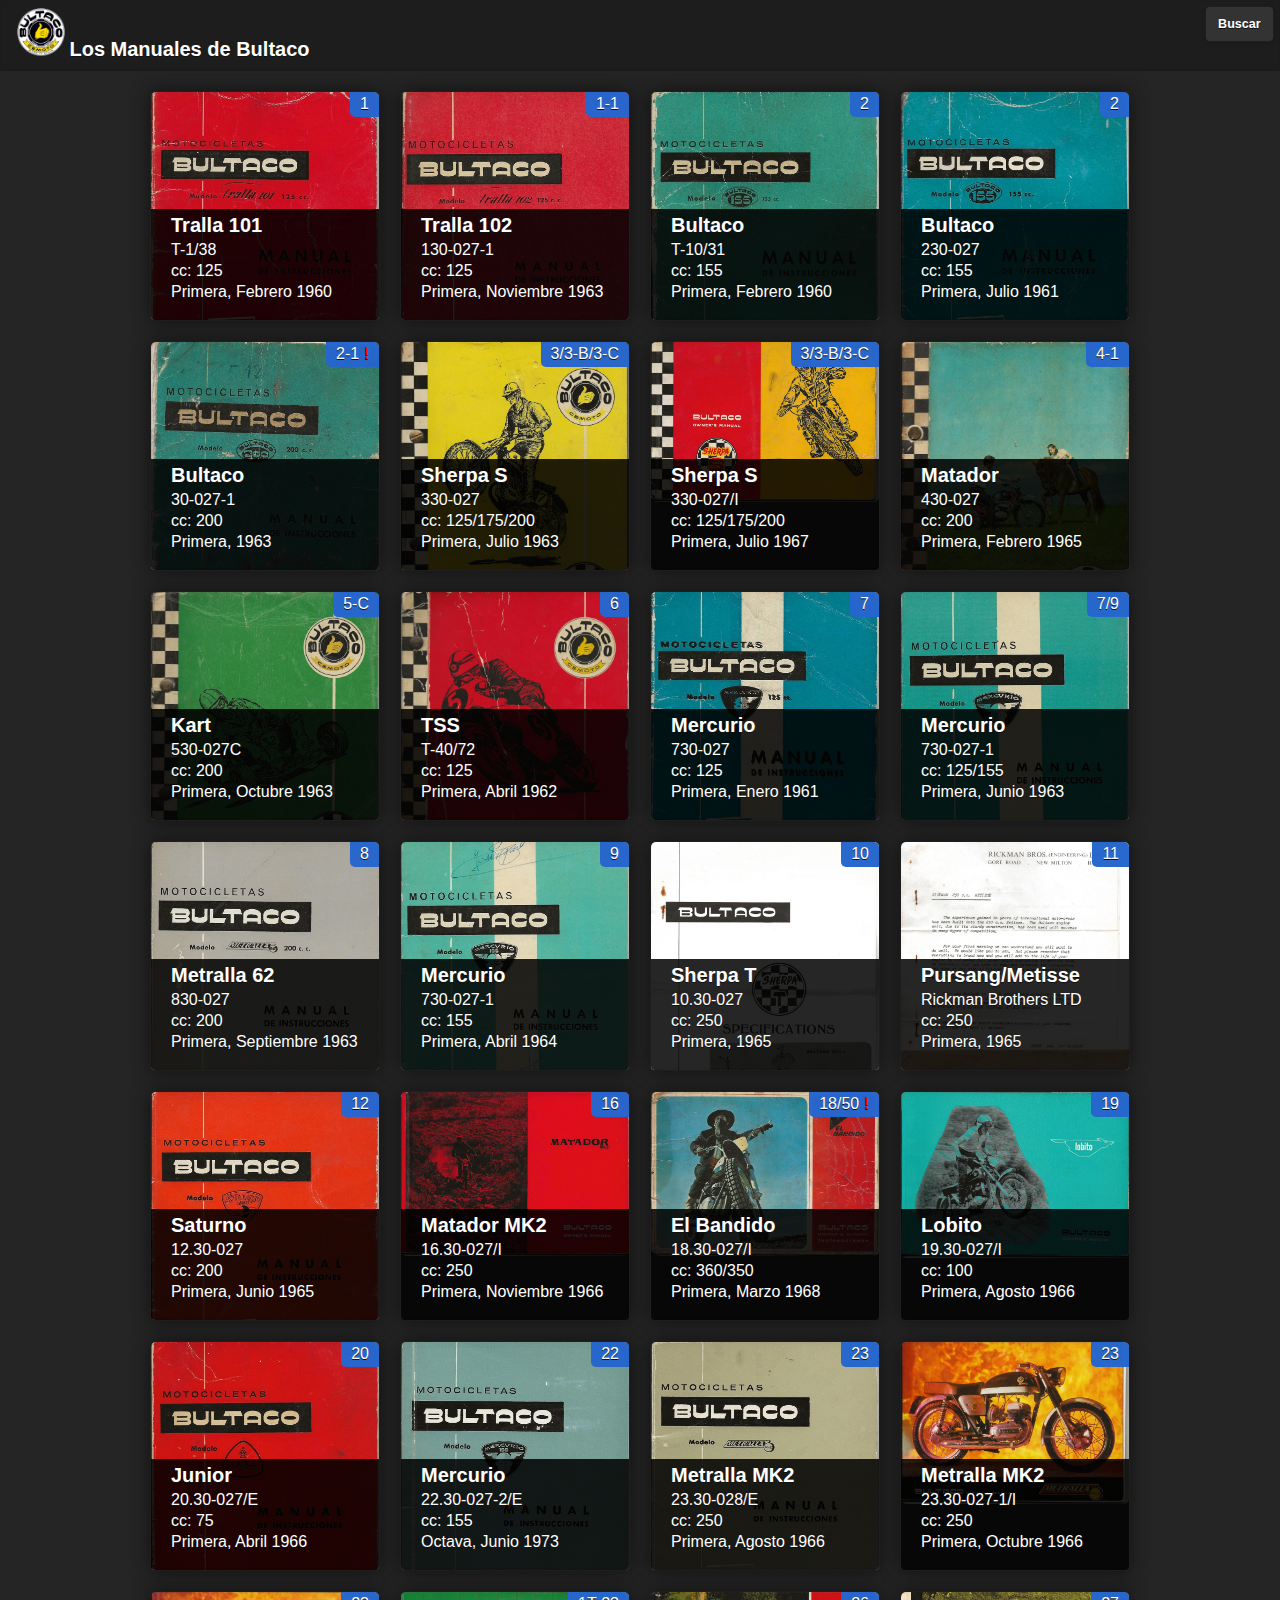
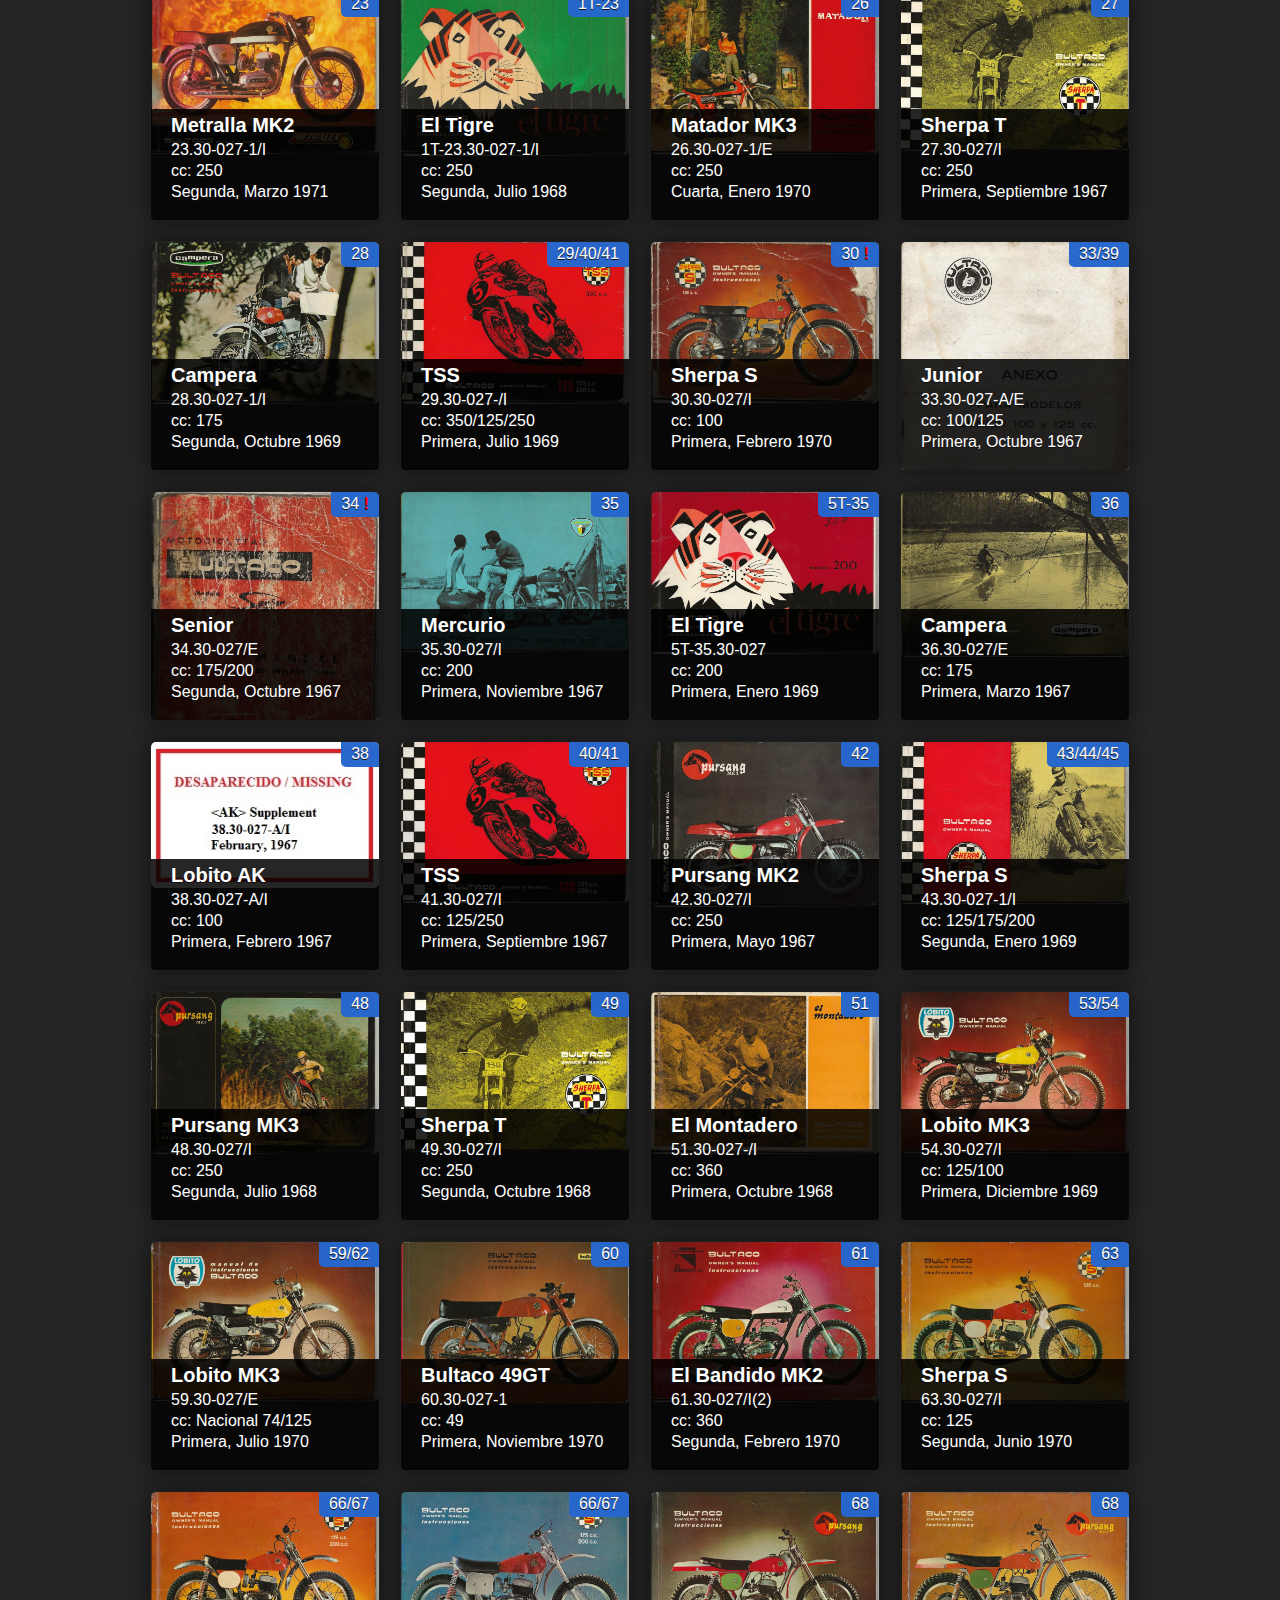
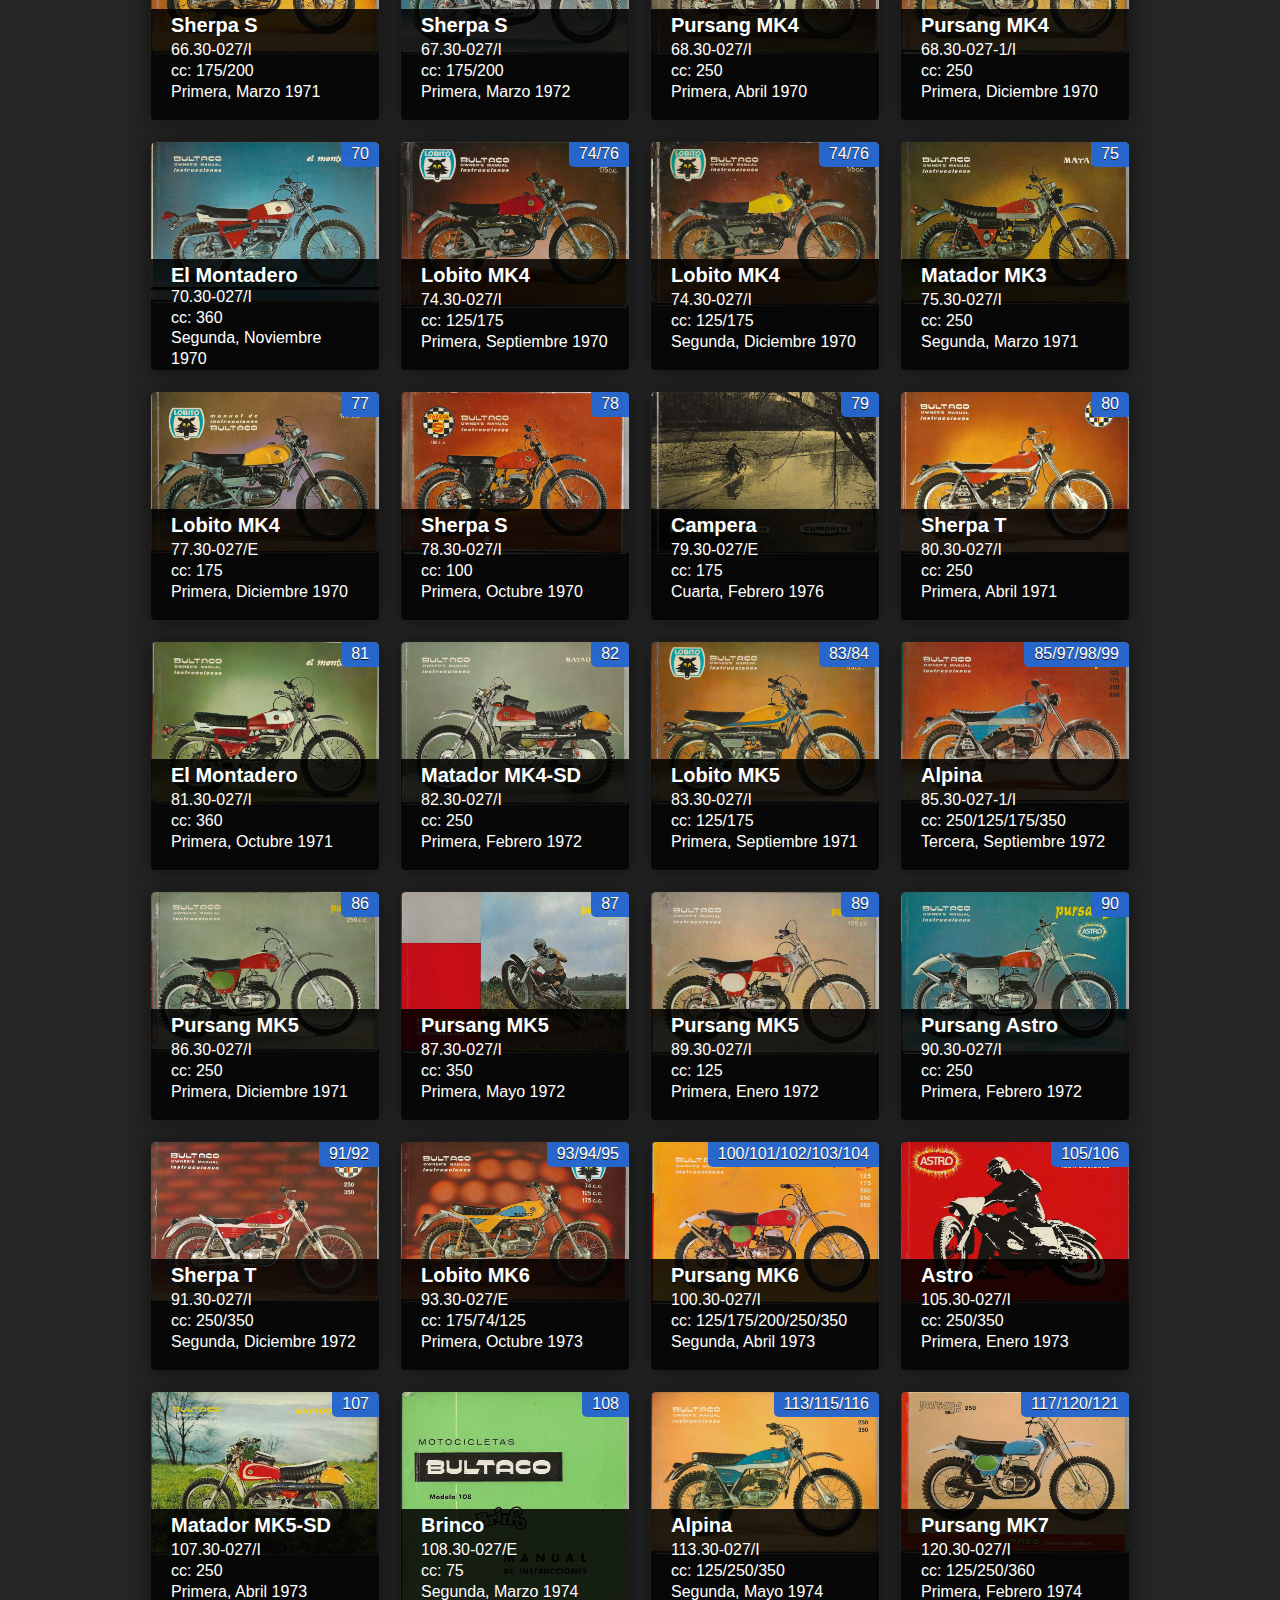
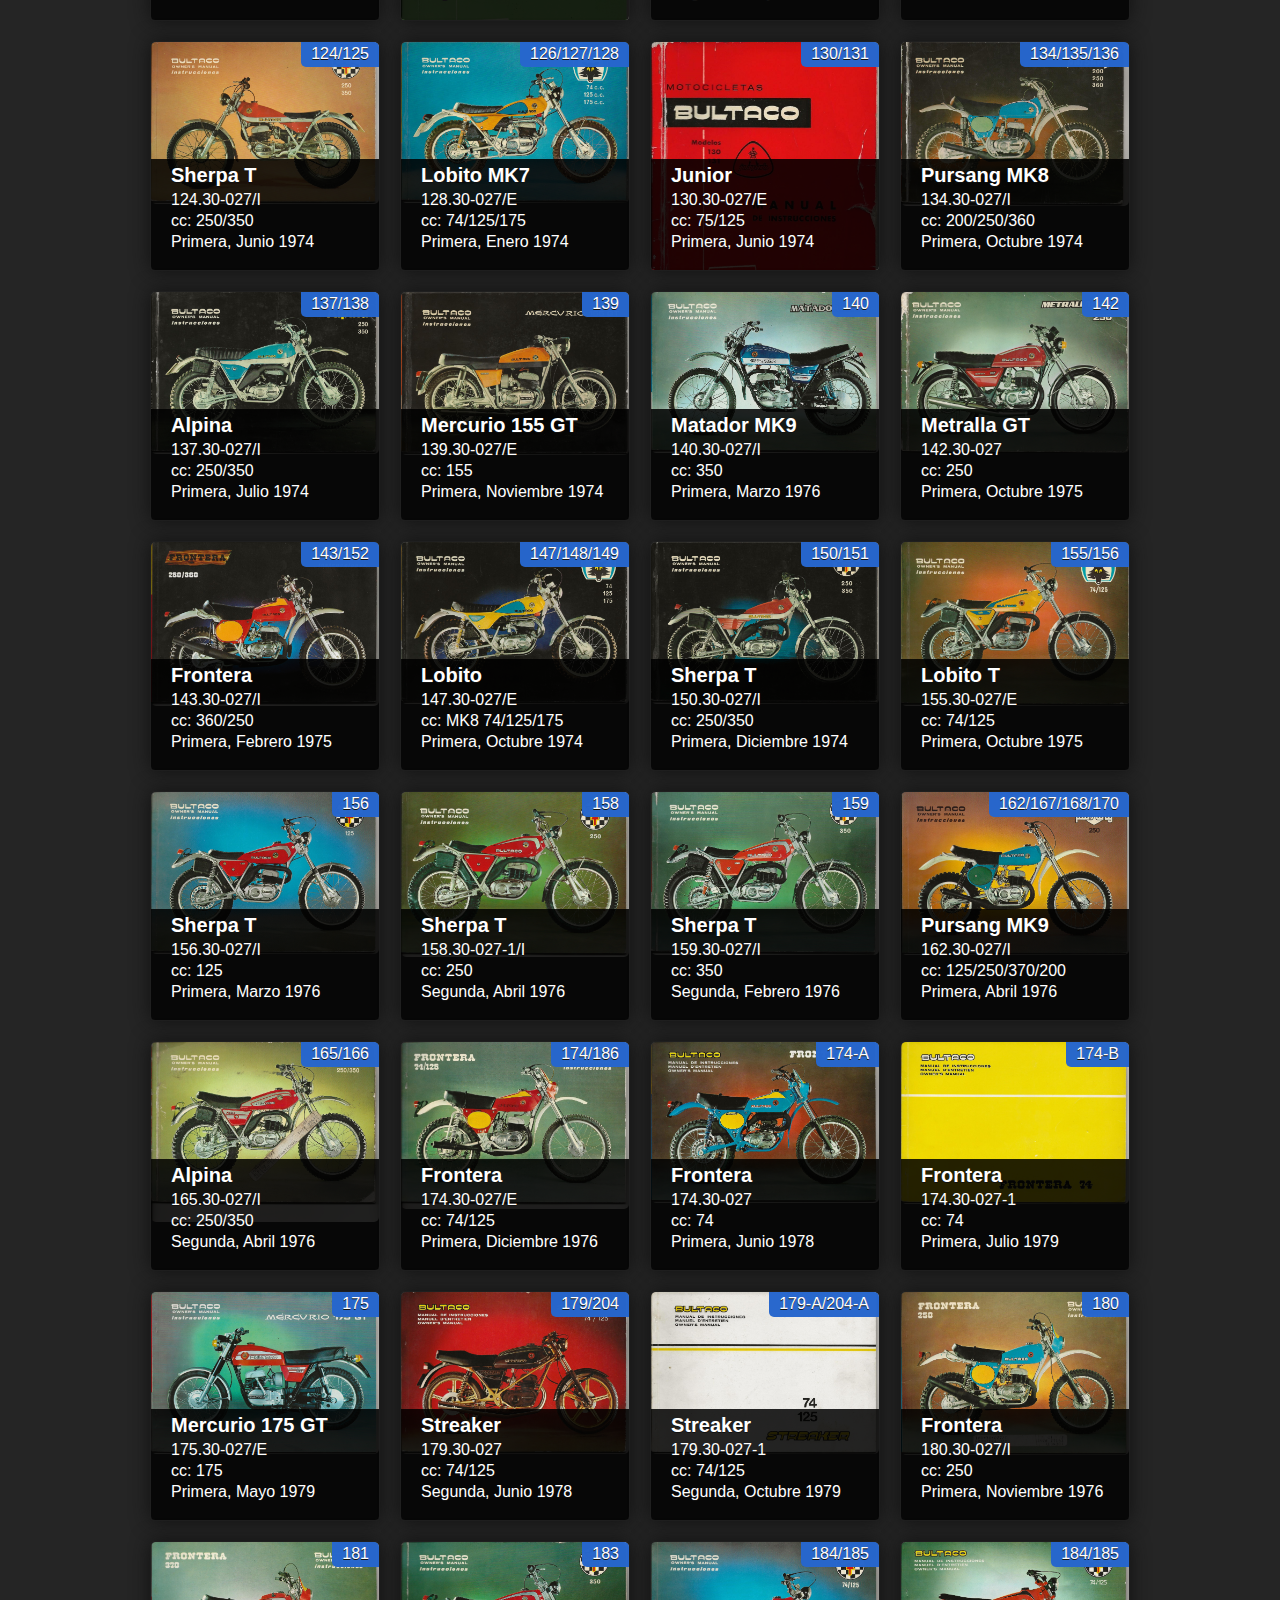
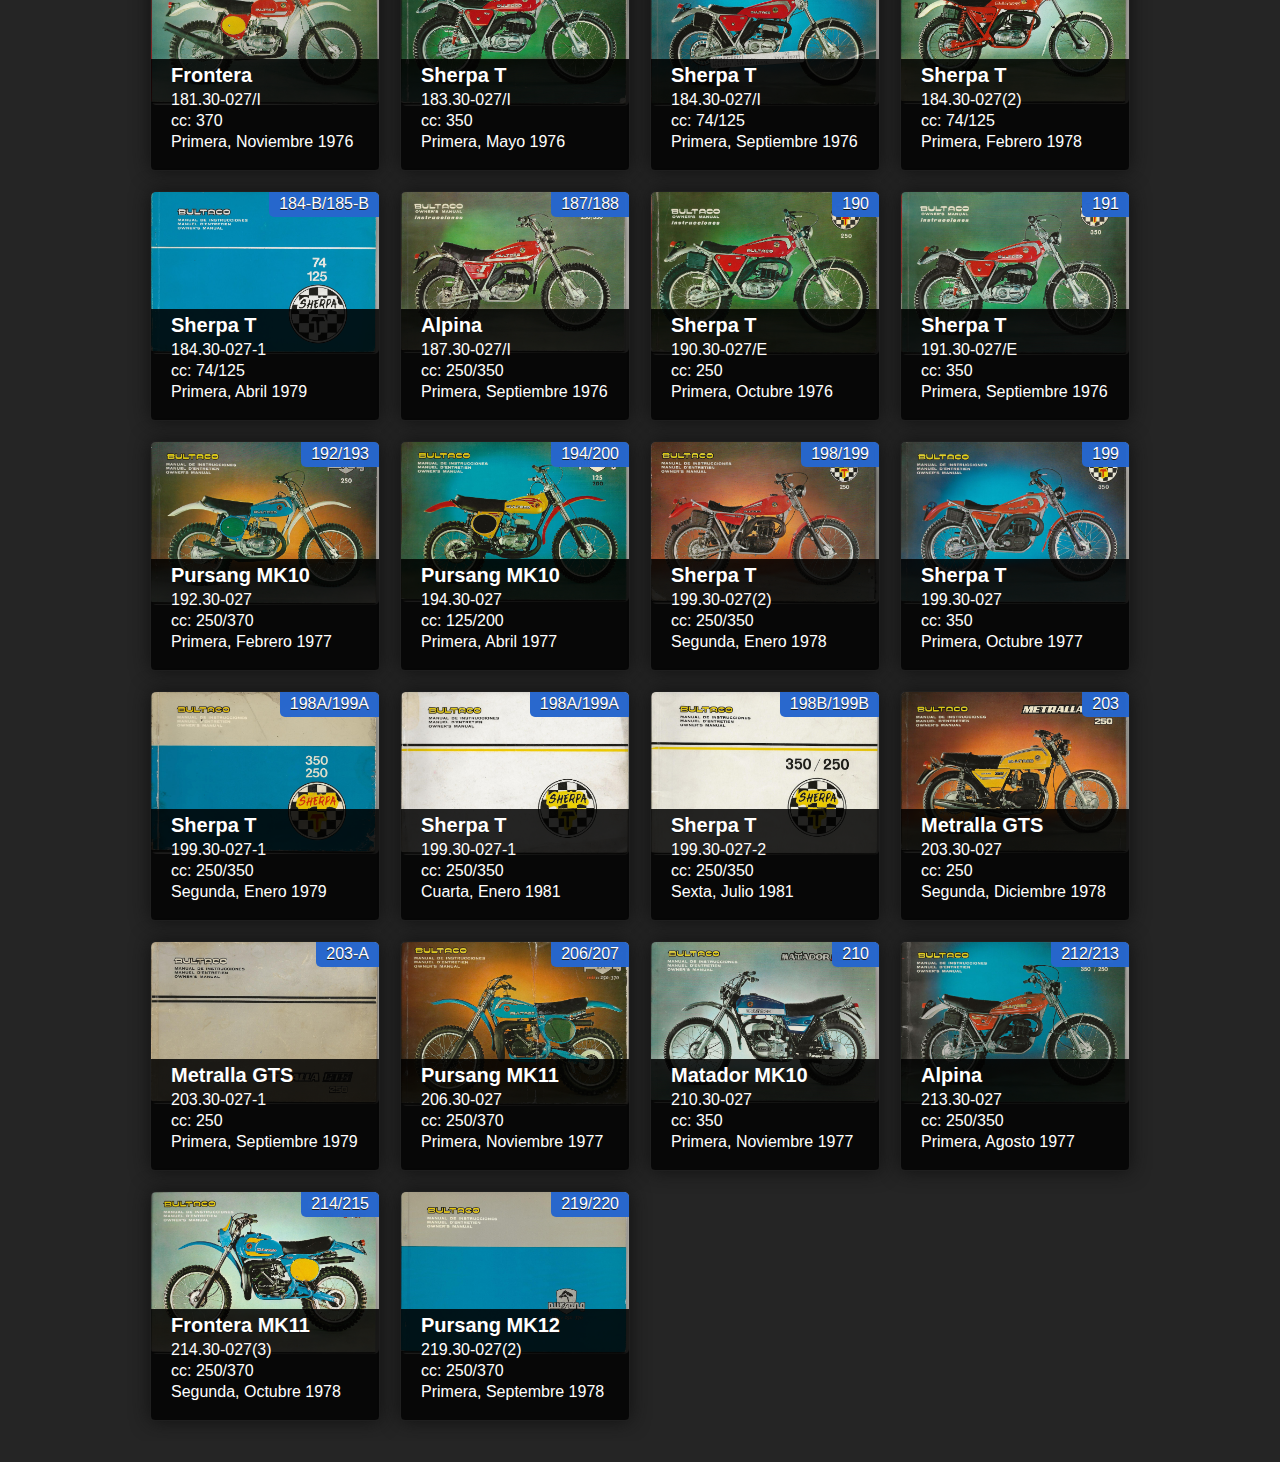
==== index.html @ 049ffbbf "Add files via upload" ====
<!DOCTYPE html>
<html>
    <head>
        <meta charset="utf-8">
        <meta name="viewport" content="width=device-width, initial-scale=1">
        <title>Bultaco Manuales</title>
        <link rel="stylesheet" href="./libs/jquery.mobile-1.4.5.min.css">
        <link rel="stylesheet" href="./libs/listview-grid.css">
        <script src="./libs/jquery-latest.min.js"></script>
        <script src="./libs/jquery.mobile-1.4.5.min.js"></script>
        <script type='text/javascript' src='./libs/knockout-3.5.0.js'></script>
        <script type="text/javascript" src='./libs/manuals.js'></script>
        <script type="text/javascript">
            var myViewModel= { "manuals": ko.observableArray() };
            $( document ).ready(function() {
                myViewModel.manuals(engManuals);
                ko.applyBindings(myViewModel);
                $( ".photopopup" ).on({
                    popupbeforeposition: function() {
                        var maxHeight = $( window ).height() - 60 + "px";
                        $( ".photopopup img" ).css( "max-height", maxHeight );
                    }
                });   
            });
            var currentIndex;
            function go(index) {
                currentIndex = index;
                document.getElementById("previous").style.display = "block";
                document.getElementById("next").style.display = "block";
                if (currentIndex==0) document.getElementById("previous").style.display = "none";
                if (currentIndex==myViewModel.manuals().length-1) document.getElementById("next").style.display = "none";
                document.getElementById("manualImage").src = "./images/" + myViewModel.manuals()[index].image;
                $( "#popManual" ).popup();    
                $( "#popManual" ).popup({ history: false });            
                $( "#popManual" ).popup({ positionTo: "window" });
                $( "#popManual" ).popup({ transition: "flip" });
                $( "#popManual" ).popup("open");
            }
            function previous() {
                if (currentIndex==0) return;
                currentIndex--;
                if (currentIndex==0) document.getElementById("previous").style.display = "none";
                document.getElementById("next").style.display = "block";
                document.getElementById("manualImage").src = "./images/" + myViewModel.manuals()[currentIndex].image;
                $( "#popManual" ).popup("reposition", {"positionTo":"window"});
            }
            function next() {
                if (currentIndex==myViewModel.manuals().length-1) return;
                currentIndex++;
                if (currentIndex==myViewModel.manuals().length-1) document.getElementById("next").style.display = "none";
                document.getElementById("previous").style.display = "block";
                document.getElementById("manualImage").src = "./images/" + myViewModel.manuals()[currentIndex].image;
                $( "#popManual" ).popup("reposition", {"positionTo":"window"});
            }
        </script>
    </head>
    <body>
        <div data-role="page" id="main-page" class="my-page" data-theme="b">
            <div data-role="header" data-position="fixed">
                <div class="ui-bar ui-bar-b">
                    <img src="./images/logo.png" class="logo">
                    <span class="my-title">Los Manuales de Bultaco</span>
                    <a href="#nav-panel" data-icon="bars" class="ui-btn-right ui-link ui-btn ui-icon-bars ui-shadow ui-corner-all" data-role="button" role="button">Buscar</a>
                </div>                
            </div>
            <div role="main" class="ui-content">
                <ul id="manual_list" data-role="listview" data-inset="true" data-filter="true" data-input="#filterable-input">
                    <!-- ko foreach: manuals -->
                        <li>
                            <a data-bind="click: function(){go($index());}" >
                                <img data-bind="attr:{src:'./images/' + image}" class="ui-li-thumb">
                                <h2 data-bind='text:name'></h2>
                                <p>
                                    <span data-bind='text:article'></span><br>
                                    <span>cc: </span><span data-bind='text:cc'></span><br>
                                    <span data-bind='text:edition'></span><span data-bind='text:", " + date'></span>
                                </p>
                                <p class="ui-li-aside">
                                    <span data-bind='text:model'></span>
                                    <!-- ko if: $data.condition && $data.condition=="replace" -->
                                    <span style="color:red"><b>!</b></span>
                                    <!-- /ko -->
                                </p>
                            </a>
                        </li>
                    <!-- /ko -->
                </ul>
            </div>
            <div data-role="popup" id="popManual" class="photopopup">
                <a href="#" data-bind="click:function(){$( '#popManual' ).popup( 'close' );}" data-role="button" data-theme="b" data-icon="delete" data-iconpos="notext" class="ui-btn-right">Close</a>
                <img id="manualImage">
                <img id="previous" style="position:absolute; top:50%; width:3em; height:3em; opacity:.8;" onclick="javascript:previous();" src="./images/previous.png">
                <img id="next" style="position:absolute; top:50%; right:0%; width:3em; height:3em; opacity:.8;" onclick="javascript:next();" src="./images/next.png">
            </div>
            <div data-role="panel" data-display="overlay" data-position="right" id="nav-panel">
                <h2>Buscar</h2>
                <input type="text" data-type="search" id="filterable-input" data-theme="a">
                <p>¡Ayuda! Siempre me interesan los manuales que faltan. Ponte en contacto conmigo si tienes información.</p>
                <p>Help! I am always interested in any missing manuals. Contact me if you have information.</p>
                <center>
                    <span>Pregunta o Comentarios:</span><br>
                    <a href="mailto:rwbook@columbus.rr.com">Robert Book</a><br><br><br>
                    <img src=http://counters.honesty.com/cgi-bin/honesty-counter.cgi?df=gen.12131569.00001>
                </center>                
            </div>
        </div>
    </body>
</html>
---- libs/listview-grid.css ----
/* A bit custom styling */
.my-page .ui-listview li .ui-btn h2 {
	color: #ffffff;
}
.my-page .ui-listview li .ui-btn p {
	color: #ffffff;
}
.my-page .ui-listview li .ui-btn .ui-li-aside {
	color: #ffffff;
}
.logo {
	width:3em;
	height:3em;
}
.my-title {
	font-size: 1.25em;
}
/* First breakpoint is 48em (768px). 3 column layout. Tiles 250x250 pixels incl. margin at the breakpoint. */
@media ( min-width: 48em ) {
	.my-page .ui-content {
		padding: .5625em; /* 9px */
	}
	.my-page .ui-listview li {
		float: left;
		width: 30.9333%; /* 33.3333% incl. 2 x 1.2% margin */
		height: 14.5em; /* 232p */
		margin: .5625em 1.2%;
	}
	.my-page .ui-listview li > .ui-btn {
		-webkit-box-sizing: border-box; /* include padding and border in height so we can set it to 100% */
		-moz-box-sizing: border-box;
		box-sizing: border-box;
		height: 100%;
	}
	.my-page .ui-listview li.ui-li-has-thumb .ui-li-thumb {
		height: auto; /* To keep aspect ratio. */
		max-width: 100%;
		max-height: none;
	}
	/* Make all list items and anchors inherit the border-radius from the UL. */
	.my-page .ui-listview li,
	.my-page .ui-listview li .ui-btn,
	.my-page .ui-listview .ui-li-thumb {
		-webkit-border-radius: inherit;
		border-radius: inherit;
	}
	/* Hide the icon */
	.my-page .ui-listview .ui-btn-icon-right:after {
		display: none;
	}
	/* Make text wrap. */
	.my-page .ui-listview h2,
	.my-page .ui-listview p {
		white-space: normal;
		overflow: visible;
		position: absolute;
		left: 0;
		right: 0;
	}
	/* Text position */
	.my-page .ui-listview h2 {
		font-size: 1.25em;
		margin: 0;
		padding: .125em 1em;
		bottom: 50%;
	}
	.my-page .ui-listview p {
		font-size: 1em;
		margin: 0;
		padding: 0 1.25em;
		min-height: 50%;
		bottom: 0;
	}
	/* Semi transparent background and different position if there is a thumb. The button has overflow hidden so we don't need to set border-radius. */
	.ui-listview .ui-li-has-thumb h2,
	.ui-listview .ui-li-has-thumb p {
		background: #111;
		background: rgba(0,0,0,.85);
	}
	.ui-listview .ui-li-has-thumb h2 {
		bottom: 35%;
	}
	.ui-listview .ui-li-has-thumb p {
		min-height: 35%;
	}
	/* ui-li-aside has class .ui-li-desc as well so we have to override some things. */
	.my-page .ui-listview .ui-li-aside {
		padding: .125em .625em;
		width: auto;
		min-height: 0;
		top: 0;
		left: auto;
		bottom: auto;
		/* Custom styling. */
		background: #990099;
		/* background: rgba(153,0,153,.85); */
		background: rgba(38,102,204,.99);
		-webkit-border-top-right-radius: inherit;
		border-top-right-radius: inherit;
		-webkit-border-bottom-left-radius: inherit;
		border-bottom-left-radius: inherit;
		-webkit-border-bottom-right-radius: 0;
		border-bottom-right-radius: 0;
	}
	/* If you want to add shadow, don't kill the focus style. */
	.my-page .ui-listview li {
		-moz-box-shadow: 0px 0px 19px #111;
		-webkit-box-shadow: 0px 0px 19px #111;
		box-shadow: 0px 0px 19px #111;
	}
	/* Images mask the hover bg color so we give desktop users feedback by applying the focus style on hover as well. */
	.my-page .ui-listview li > .ui-btn:hover {
		-moz-box-shadow: 0px 0px 52px #33ccff;
		-webkit-box-shadow: 0px 0px 52px #33ccff;
		box-shadow: 0px 0px 52px #33ccff;
	}
	/* Animate focus and hover style, and resizing. */
	.my-page .ui-listview li,
	.my-page .ui-listview .ui-btn {
		-webkit-transition: all 500ms ease;
		-moz-transition: all 500ms ease;
		-o-transition: all 500ms ease;
		-ms-transition: all 500ms ease;
		transition: all 500ms ease;
	}
}

/* Second breakpoint is 63.75em (1020px). 4 column layout. Tiles will be 250x250 pixels incl. margin again at the breakpoint. */
@media ( min-width: 63.75em ) {
	.my-page .ui-content {
		padding: .625em; /* 10px */
	}
	/* Set a max-width for the last breakpoint to prevent too much stretching on large screens.
	By setting the max-width equal to the breakpoint width minus padding we keep square tiles. */
	.my-page .ui-listview {
		max-width: 62.5em; /* 1000px */
		margin: 0 auto;
	}
	/* Because of the 1000px max-width the width will always be 230px (and margin left/right 10px),
	but we stick to percentage values for demo purposes. */
	.my-page .ui-listview li {
		width: 23%;
		height: 230px;
		margin: .625em 1%;
	}
}

/* For this demo we used images with a size of 310x310 pixels. Just before the second breakpoint the images reach their max width: 1019px - 2 x 9px padding = 1001px x 30.9333% = ~310px */
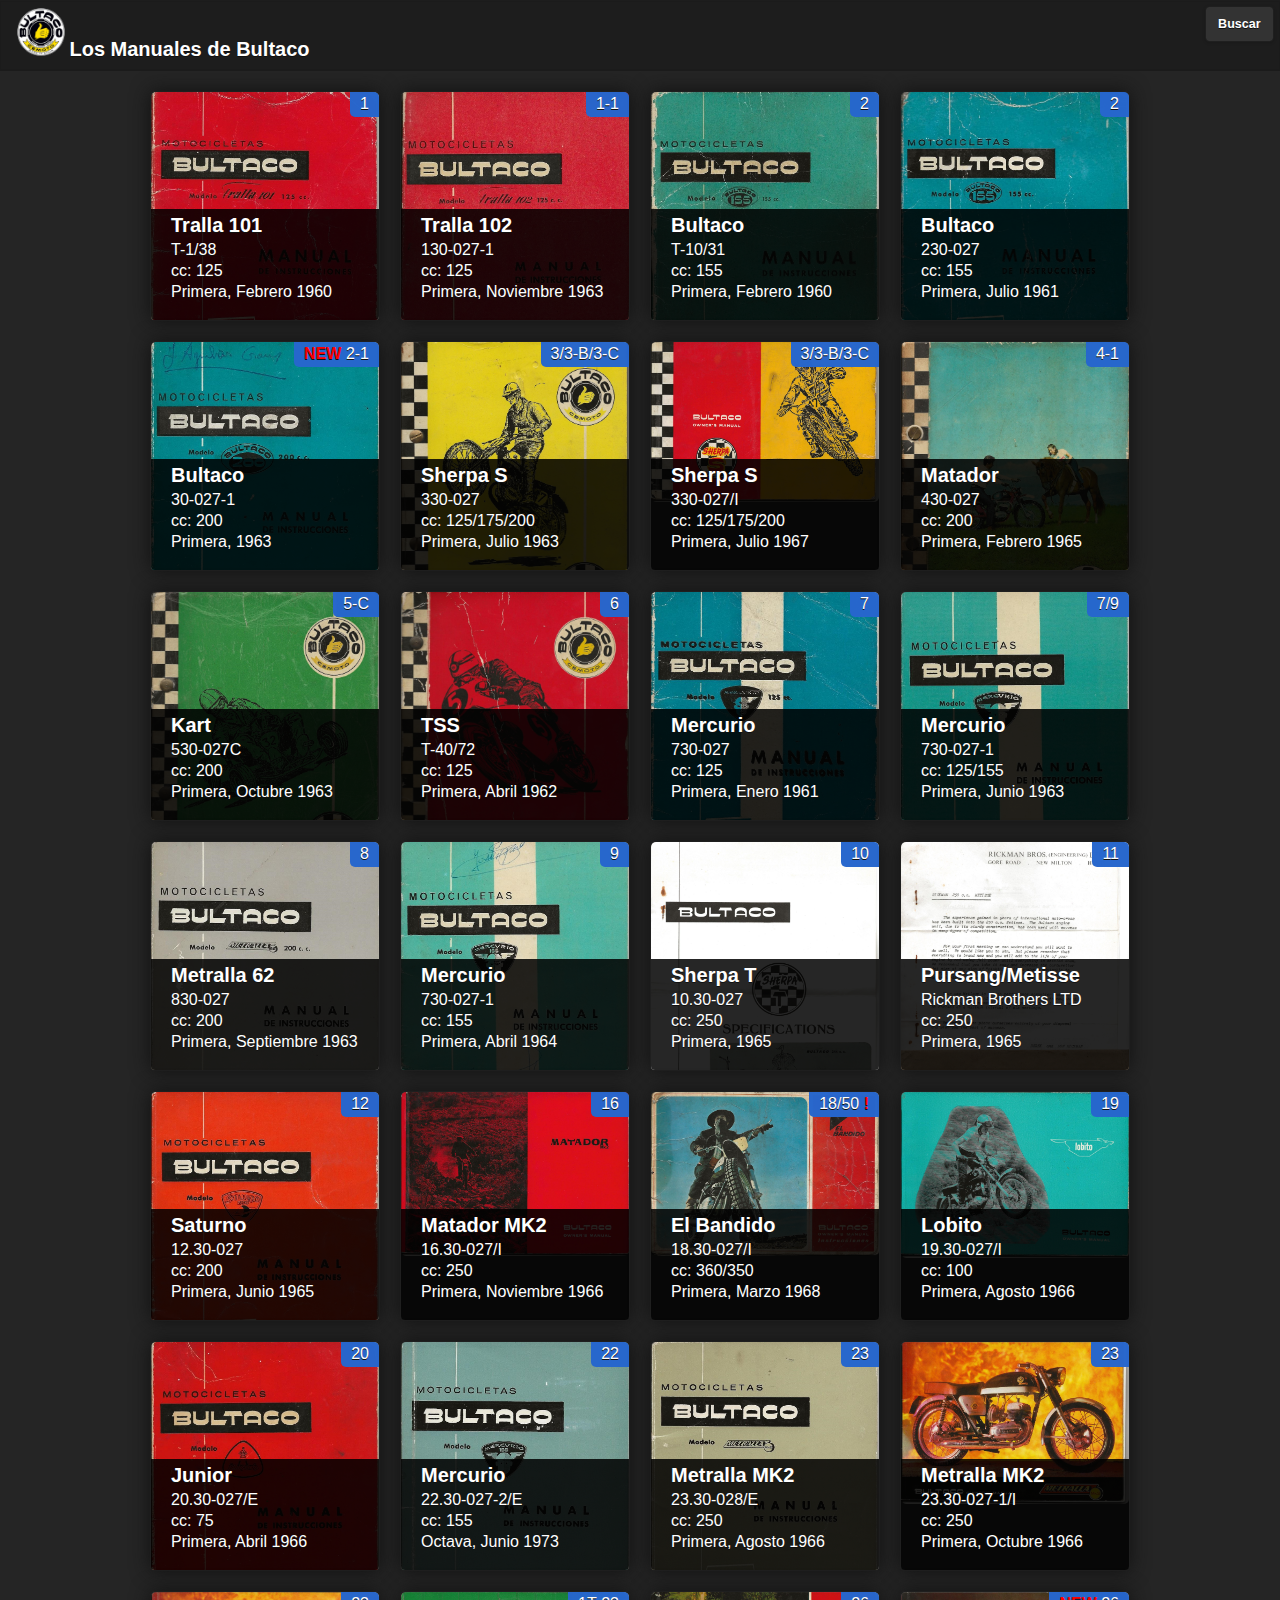
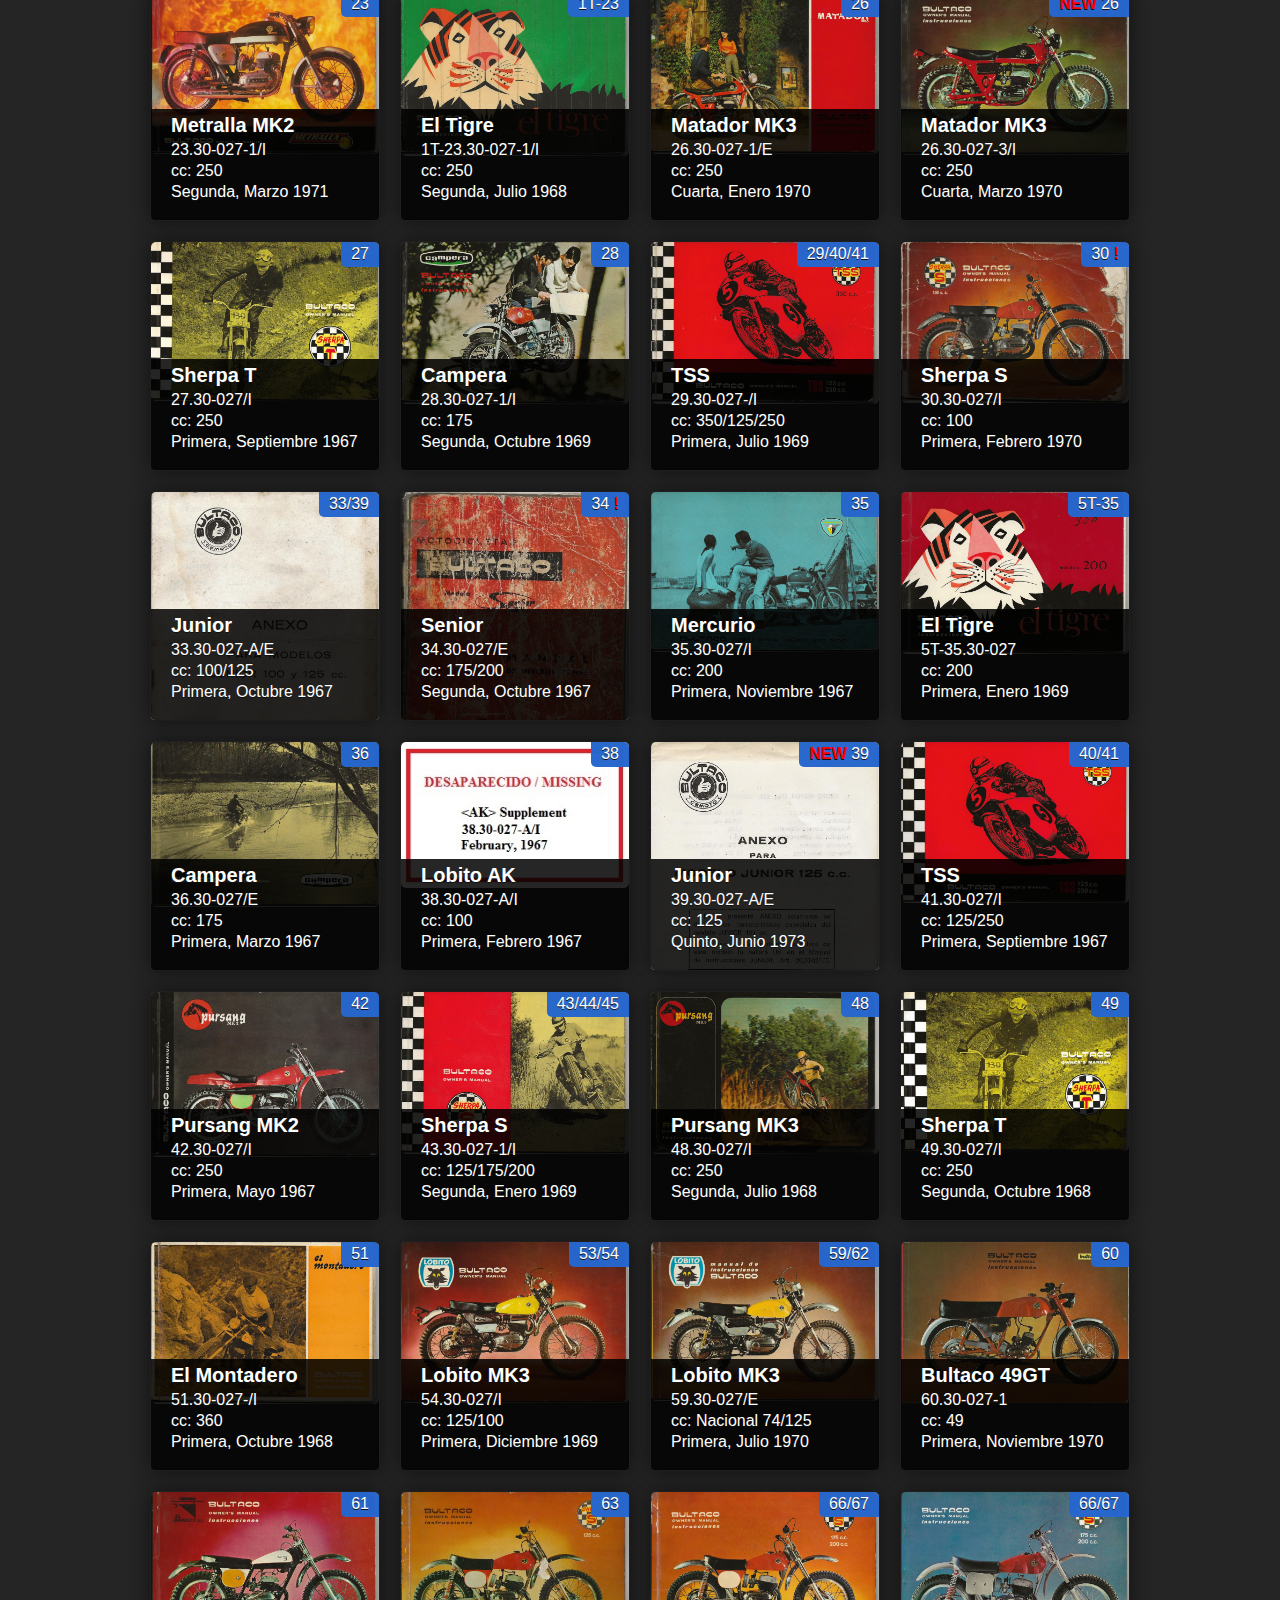
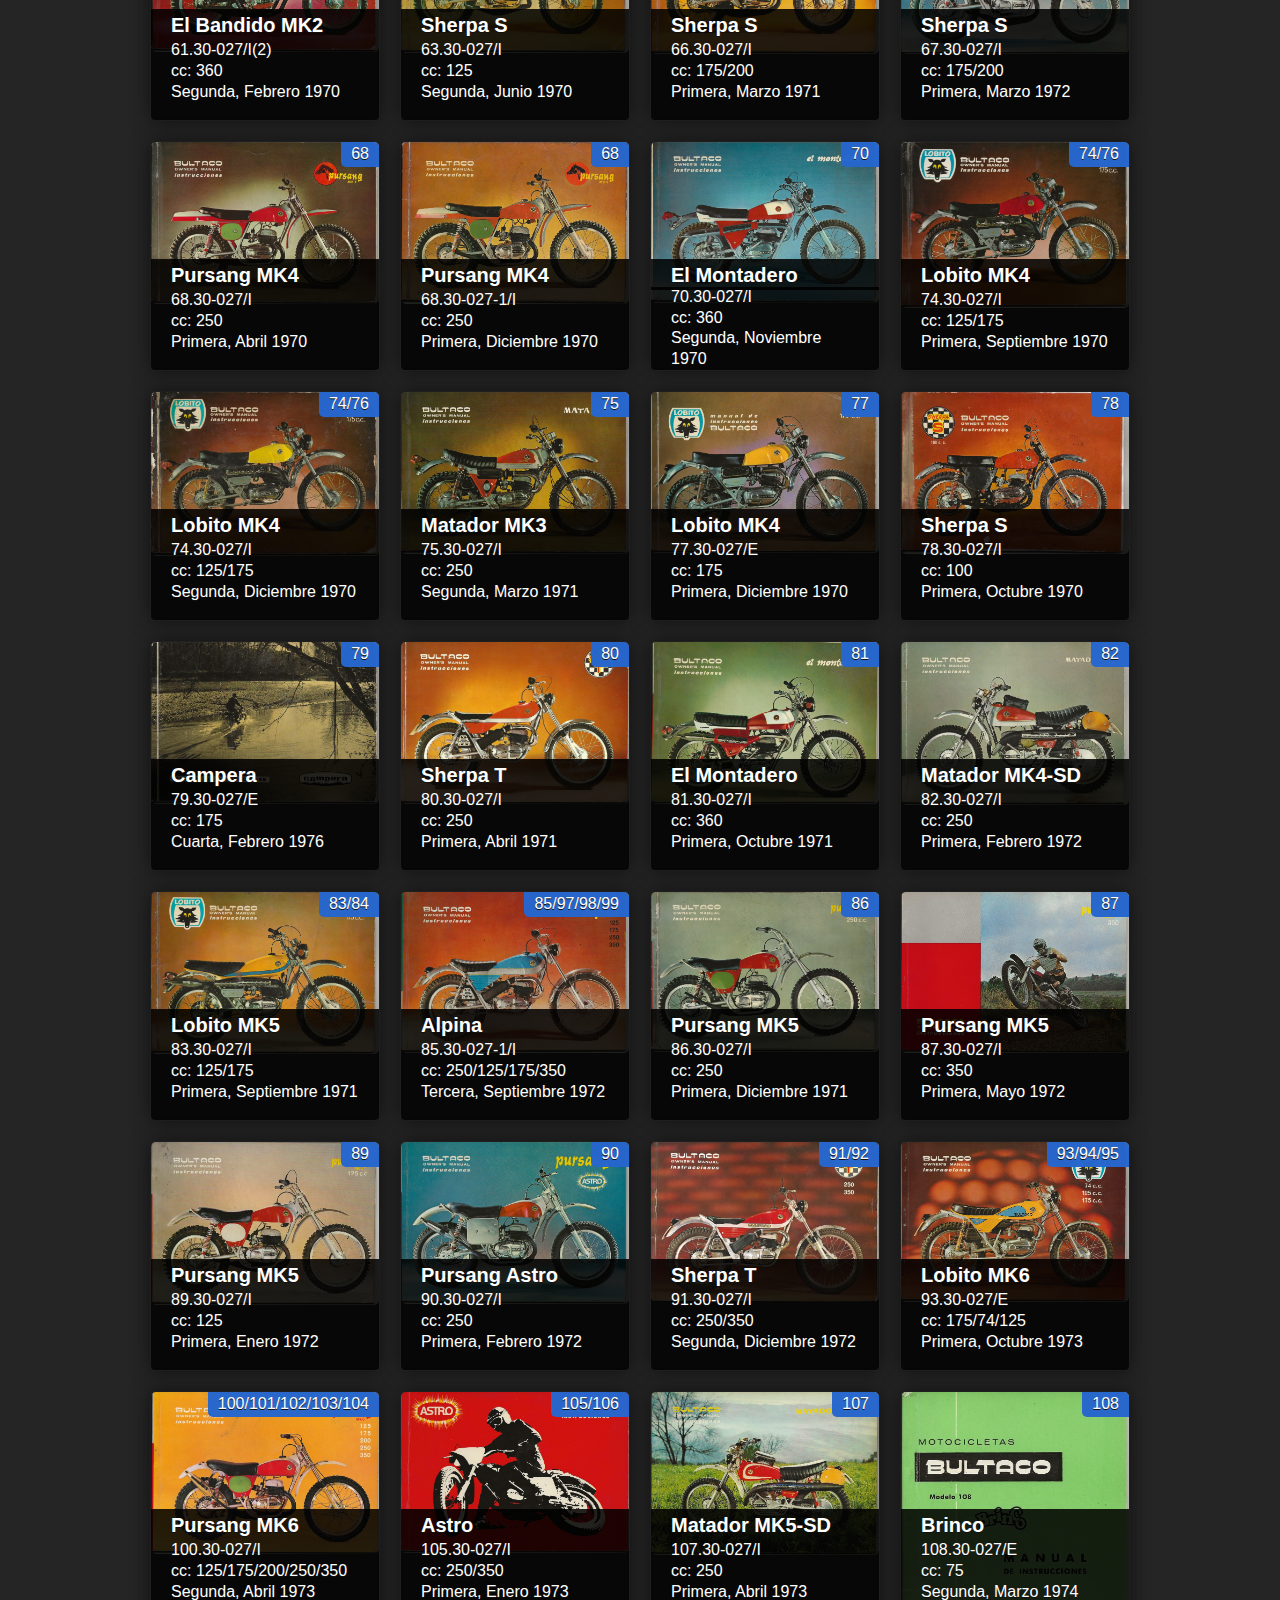
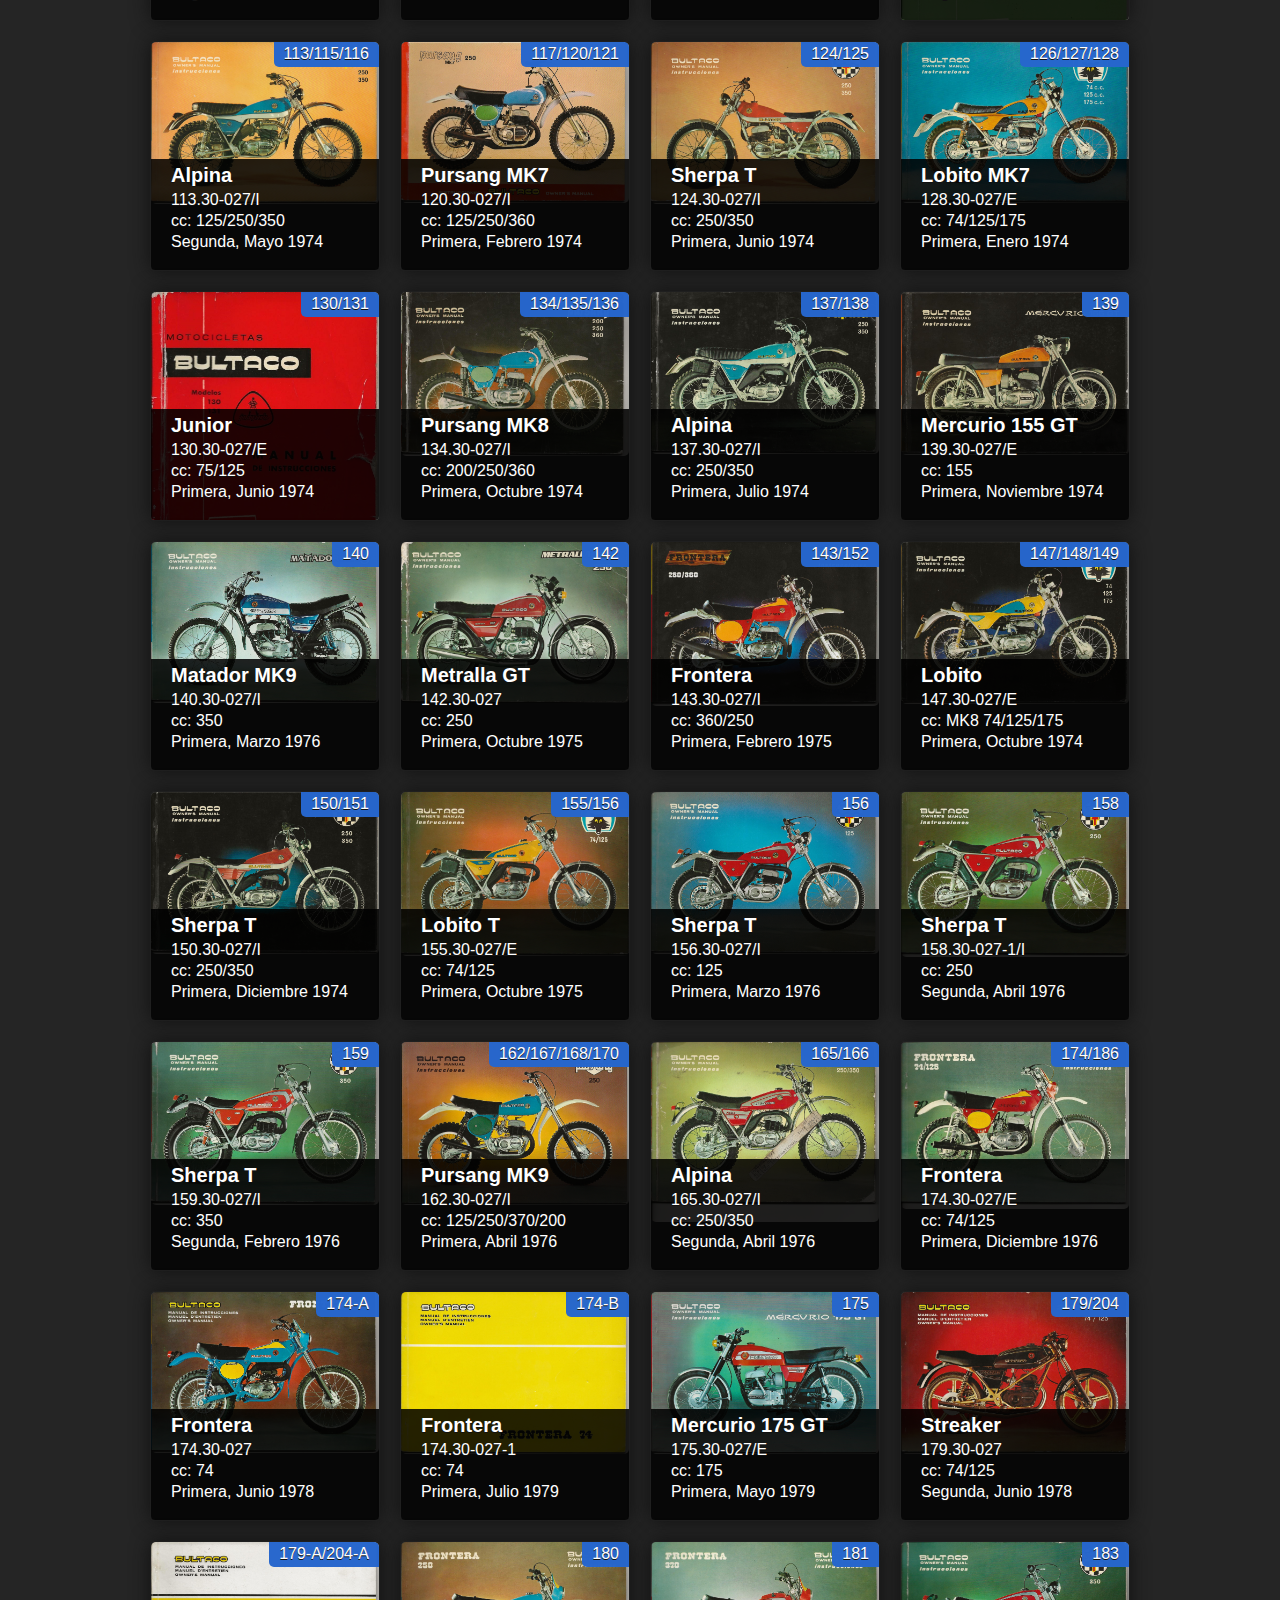
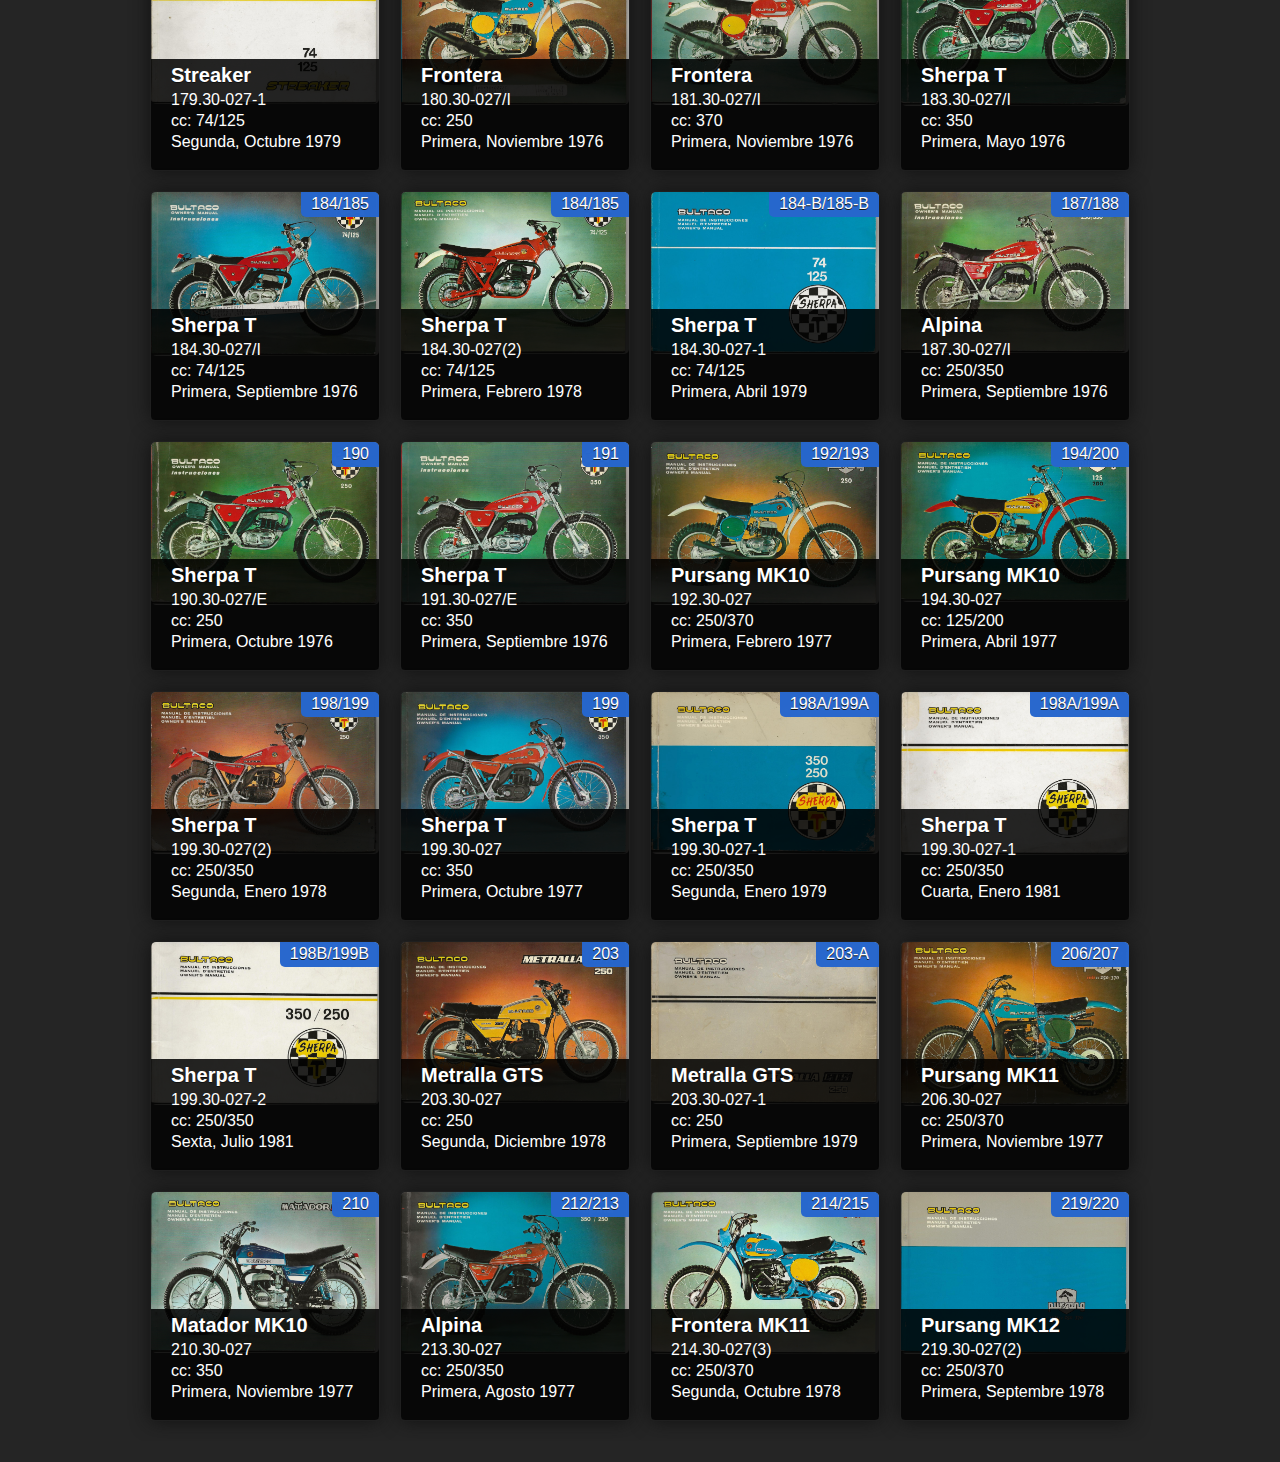
==== commit 866a27b0: "Add files via upload" ====
--- a/index.html
+++ b/index.html
@@ -1,4 +1,4 @@
-<!DOCTYPE html>
+<!DOCTYPE html> 
 <html>
     <head>
         <meta charset="utf-8">
@@ -52,6 +52,9 @@
                 document.getElementById("manualImage").src = "./images/" + myViewModel.manuals()[currentIndex].image;
                 $( "#popManual" ).popup("reposition", {"positionTo":"window"});
             }
+            function goCalendar() {
+                window.location = "https://bultacomanuals.github.io/calendars.html"
+            }
         </script>
     </head>
     <body>
@@ -76,6 +79,9 @@
                                     <span data-bind='text:edition'></span><span data-bind='text:", " + date'></span>
                                 </p>
                                 <p class="ui-li-aside">
+                                    <!-- ko if: $data.new -->
+                                    <span style="color:red"><b>NEW </b></span>
+                                    <!-- /ko -->
                                     <span data-bind='text:model'></span>
                                     <!-- ko if: $data.condition && $data.condition=="replace" -->
                                     <span style="color:red"><b>!</b></span>
@@ -95,12 +101,17 @@
             <div data-role="panel" data-display="overlay" data-position="right" id="nav-panel">
                 <h2>Buscar</h2>
                 <input type="text" data-type="search" id="filterable-input" data-theme="a">
-                <p>¡Ayuda! Siempre me interesan los manuales que faltan. Ponte en contacto conmigo si tienes información.</p>
-                <p>Help! I am always interested in any missing manuals. Contact me if you have information.</p>
+                <p>¡Atención! Estoy interesado en los manuales que no estén en esta lista. Le agradecería se pusiera en contacto conmigo, para compartir la información. </p>
+                <p>Attention! I'm interested in manuals that are not on this list. I would appreciate it if you would contact me, to share the information.</p>
+                <br>
+                <a href="#" data-bind="click:goCalendar">Los Calendarios</a>
+                <br>
+                <br>
+                <br>
                 <center>
                     <span>Pregunta o Comentarios:</span><br>
+                    <span>Questions or Comments:</span><br>
                     <a href="mailto:rwbook@columbus.rr.com">Robert Book</a><br><br><br>
-                    <img src=http://counters.honesty.com/cgi-bin/honesty-counter.cgi?df=gen.12131569.00001>
                 </center>                
             </div>
         </div>
